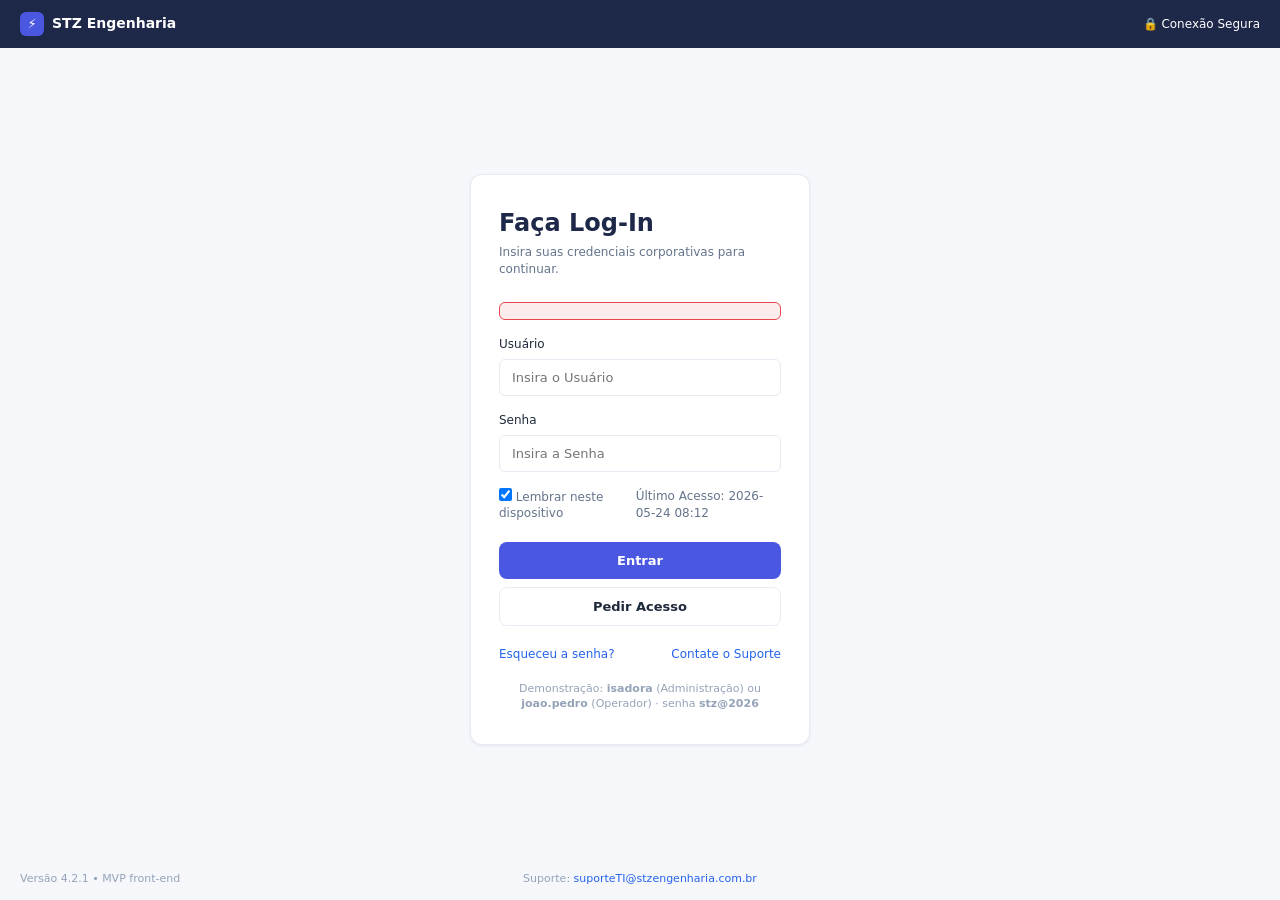
==== index.html @ e4247a16 "Adding all files from STZ_Frontend, the first MVP" ====
<!DOCTYPE html>
<html lang="pt-BR">
<head>
<meta charset="utf-8">
<meta name="viewport" content="width=device-width, initial-scale=1">
<title>Login — STZ Engenharia</title>
<link rel="stylesheet" href="css/tokens.css">
<link rel="stylesheet" href="css/base.css">
<link rel="stylesheet" href="css/components.css">
<style>
  body.login-page { min-height: 100vh; display: flex; flex-direction: column; background: var(--color-canvas); }
  .login-top {
    height: 48px; background: var(--color-ink); color: #fff;
    display: flex; align-items: center; justify-content: space-between;
    padding: 0 20px; font-size: var(--text-label);
  }
  .login-top .marca { display: flex; align-items: center; gap: 8px; font-weight: 700; font-size: 14px; }
  .login-wrap { flex: 1; display: grid; place-items: center; padding: 32px 16px; }
  .login-card {
    width: 100%; max-width: 340px;
    background: var(--color-white);
    border: 1px solid var(--color-steel);
    border-radius: var(--radius-cards);
    box-shadow: var(--shadow-card);
    padding: 32px 28px;
  }
  .login-card h1 { font-size: 24px; margin-bottom: 4px; color: var(--color-ink); }
  .login-card .sub { font-size: var(--text-label); color: var(--color-slate); margin-bottom: 24px; }
  .login-card .btn { width: 100%; padding: 11px 16px; }
  .login-card .btn + .btn { margin-top: 8px; }
  .lembrar { display: flex; justify-content: space-between; align-items: center; gap: 12px; font-size: var(--text-label); color: var(--color-slate); margin-bottom: 20px; }
  .links { display: flex; justify-content: space-between; margin-top: 20px; font-size: var(--text-label); }
  #aviso { display: block; background: #fdecec; border: 1px solid var(--color-alert-red); color: var(--color-alert-red); font-size: var(--text-label); border-radius: var(--radius-inputs); padding: 8px 10px; margin-bottom: 16px; }
  .dica-demo { margin-top: 18px; font-size: 11px; color: var(--color-mist); text-align: center; }
  .login-foot { display: flex; justify-content: space-between; font-size: 11px; color: var(--color-mist); padding: 0 20px 14px; }
  .login-foot .centro { position: absolute; left: 50%; transform: translateX(-50%); }
</style>
</head>
<body class="login-page">
  <header class="login-top">
    <span class="marca"><span class="brand-mark">&#9889;</span>STZ Engenharia</span>
    <span>&#128274; Conexão Segura</span>
  </header>

  <main class="login-wrap">
    <form class="login-card" id="form-login" novalidate>
      <h1>Faça Log-In</h1>
      <p class="sub">Insira suas credenciais corporativas para continuar.</p>

      <p id="aviso" hidden></p>

      <label class="campo"><span>Usuário</span>
        <input id="usuario" name="usuario" type="text" placeholder="Insira o Usuário" autocomplete="username" required>
      </label>
      <label class="campo"><span>Senha</span>
        <input id="senha" name="senha" type="password" placeholder="Insira a Senha" autocomplete="current-password" required>
      </label>

      <div class="lembrar">
        <label><input type="checkbox" checked> Lembrar neste dispositivo</label>
        <span>Último Acesso: <span id="ultimo-acesso">2026-05-24 08:12</span></span>
      </div>

      <button class="btn btn-primary" type="submit">Entrar</button>
      <button class="btn btn-outline" type="button" onclick="STZ.toast('MVP: pedido de acesso previsto na Fase B.')">Pedir Acesso</button>

      <div class="links">
        <a href="#" onclick="STZ.toast('MVP: recuperação de senha prevista na Fase B.'); return false;">Esqueceu a senha?</a>
        <a href="mailto:suporte@stzengenharia.com.br">Contate o Suporte</a>
      </div>

      <p class="dica-demo">Demonstração: <strong>isadora</strong> (Administração) ou <strong>joao.pedro</strong> (Operador) · senha <strong>stz@2026</strong></p>
    </form>
  </main>

  <footer class="login-foot">
    <span>Versão 4.2.1 • MVP front-end</span>
    <span class="centro">Suporte: <a href="mailto:suporte@stzengenharia.com.br">suporteTI@stzengenharia.com.br</a></span>
    <span></span>
  </footer>

  <script src="js/data.js"></script>
  <script src="js/logica.js"></script>
  <script src="js/app.js"></script>
  <script>STZ.boot('login', 'login');</script>
</body>
</html>
---- css/tokens.css ----
/* Copia literal do bloco :root de STZ_style.md — nao alterar valores. */
:root {
  /* Colors */
  --color-canvas: #f5f7fb;
  --color-white: #ffffff;
  --color-ink: #1e2849;
  --color-midnight: #10162e;
  --color-steel: #e7ebf3;
  --color-slate: #64748b;
  --color-graphite: #1e293b;
  --color-mist: #94a3b8;
  --color-indigo: #4a57e0;
  --color-link: #2563eb;
  --color-emerald: #22b573;
  --color-alert-red: #e5484d;
  --color-amber: #f59e0b;
  --color-periwinkle: #7c8cff;
  --color-teal: #14b8c4;

  /* Typography — Font Family */
  --font-inter: 'Inter', ui-sans-serif, system-ui, -apple-system, BlinkMacSystemFont, "Segoe UI", Roboto, sans-serif;

  /* Typography — Scale */
  --text-eyebrow: 11px;
  --leading-eyebrow: 1.2;
  --tracking-eyebrow: 0.06em;
  --text-label: 12px;
  --leading-label: 1.3;
  --text-body: 13px;
  --leading-body: 1.4;
  --text-body-strong: 13px;
  --leading-body-strong: 1.4;
  --text-card-title: 14px;
  --leading-card-title: 1.2;
  --tracking-card-title: 0.06em;
  --text-page-title: 18px;
  --leading-page-title: 1.2;
  --text-stat: 28px;
  --leading-stat: 1.1;
  --text-stat-xl: 32px;
  --leading-stat-xl: 1.1;

  /* Typography — Weights */
  --font-weight-regular: 400;
  --font-weight-medium: 500;
  --font-weight-semibold: 600;
  --font-weight-bold: 700;

  /* Spacing */
  --spacing-4: 4px;
  --spacing-8: 8px;
  --spacing-12: 12px;
  --spacing-16: 16px;
  --spacing-20: 20px;
  --spacing-24: 24px;
  --spacing-32: 32px;
  --spacing-40: 40px;
  --spacing-48: 48px;

  /* Layout */
  --sidebar-width: 220px;
  --topbar-height: 56px;
  --card-gap: 16px;
  --card-padding: 16px;
  --element-gap: 8px;

  /* Border Radius */
  --radius-inputs: 6px;
  --radius-buttons: 8px;
  --radius-menu-items: 8px;
  --radius-cards: 12px;
  --radius-card-headers: 12px 12px 0 0;
  --radius-pills: 9999px;
  --radius-avatars: 9999px;

  /* Shadows */
  --shadow-card: 0 1px 3px rgb(16 24 40 / 0.08);
  --shadow-raised: 0 4px 12px rgb(16 24 40 / 0.12);

  /* Surfaces */
  --surface-canvas: #f5f7fb;
  --surface-card-white: #ffffff;
  --surface-ink-panel: #1e2849;
  --surface-midnight: #10162e;
}
---- css/base.css ----
/* Reset e shell ------------------------------------------------------- */
* { box-sizing: border-box; margin: 0; padding: 0; }

body {
  font-family: var(--font-inter);
  font-size: var(--text-body);
  line-height: var(--leading-body);
  color: var(--color-graphite);
  background: var(--color-canvas);
}

a { color: var(--color-link); text-decoration: none; }
a:hover { text-decoration: underline; }
button { font-family: inherit; cursor: pointer; border: none; background: none; color: inherit; }
input, select { font-family: inherit; }
h1, h2, h3 { color: var(--color-ink); }

.topbar {
  height: var(--topbar-height);
  background: var(--color-white);
  border-bottom: 1px solid var(--color-steel);
  display: flex;
  align-items: center;
  gap: var(--spacing-16);
  padding: 0 var(--spacing-16);
  position: sticky;
  top: 0;
  z-index: 10;
}

.brand { display: flex; align-items: center; gap: 8px; font-size: 14px; font-weight: 700; color: var(--color-ink); }
.brand-mark {
  width: 24px; height: 24px; border-radius: 6px;
  background: var(--color-indigo); color: #fff;
  display: grid; place-items: center; font-size: 13px;
}

.topbar-right { margin-left: auto; display: flex; align-items: center; gap: var(--spacing-12); }
.usuario-chip { display: flex; align-items: center; gap: 8px; font-size: var(--text-label); font-weight: 500; color: var(--color-graphite); }
.avatar {
  width: 28px; height: 28px; border-radius: var(--radius-avatars);
  background: var(--color-ink); color: #fff;
  display: grid; place-items: center; font-size: 11px; font-weight: 600;
}

.shell { display: flex; min-height: calc(100vh - var(--topbar-height)); }

.sidebar {
  width: var(--sidebar-width);
  flex-shrink: 0;
  background: var(--color-white);
  border-right: 1px solid var(--color-steel);
  padding: var(--spacing-16) var(--spacing-12);
}

.sidebar .eyebrow {
  font-size: var(--text-eyebrow);
  font-weight: 600;
  letter-spacing: var(--tracking-eyebrow);
  text-transform: uppercase;
  color: var(--color-mist);
  margin-bottom: var(--spacing-8);
  padding: 0 12px;
}

.nav-item {
  display: flex; align-items: center; gap: 10px;
  padding: 8px 12px;
  border-radius: var(--radius-menu-items);
  font-size: 13px; font-weight: 500;
  color: var(--color-slate);
  margin-bottom: 4px;
}
.nav-item:hover { background: var(--color-canvas); color: var(--color-ink); text-decoration: none; }
.nav-item.ativo { background: var(--color-canvas); color: var(--color-ink); }
.nav-item svg { flex-shrink: 0; }

.workspace { flex: 1; min-width: 0; padding: var(--spacing-20) var(--spacing-24) var(--spacing-48); }

.page-head { display: flex; align-items: center; gap: 12px; margin-bottom: var(--spacing-16); flex-wrap: wrap; }
.page-title { font-size: var(--text-page-title); line-height: var(--leading-page-title); font-weight: 700; }

.stack > * + * { margin-top: var(--card-gap); }

.filtros { display: flex; align-items: center; gap: var(--spacing-16); margin-bottom: var(--spacing-16); flex-wrap: wrap; }
.filtros label { display: flex; align-items: center; gap: 8px; font-size: var(--text-label); font-weight: 500; color: var(--color-graphite); }

.grid-2 { display: grid; grid-template-columns: repeat(2, 1fr); gap: var(--card-gap); }
.grid-3 { display: grid; grid-template-columns: repeat(3, 1fr); gap: var(--card-gap); }
.grid-4 { display: grid; grid-template-columns: repeat(4, 1fr); gap: var(--card-gap); }

.nota { font-size: var(--text-label); color: var(--color-slate); }
.vazio { font-size: var(--text-label); color: var(--color-slate); padding: var(--spacing-16) 0; text-align: center; }

@media (max-width: 1100px) { .grid-4 { grid-template-columns: repeat(2, 1fr); } .grid-3 { grid-template-columns: repeat(2, 1fr); } }
@media (max-width: 900px) {
  .sidebar { display: none; }
  .grid-2, .grid-3, .grid-4 { grid-template-columns: 1fr; }
}
---- css/components.css ----
/* Card + header invertido (assinatura visual) ------------------------- */
.card {
  background: var(--color-white);
  border: 1px solid var(--color-steel);
  border-radius: var(--radius-cards);
  box-shadow: var(--shadow-card);
  overflow: hidden;
}
.card-header {
  background: var(--color-ink);
  color: var(--color-white);
  padding: 10px var(--spacing-16);
  border-radius: var(--radius-card-headers);
  font-size: var(--text-card-title);
  line-height: var(--leading-card-title);
  font-weight: 700;
  text-transform: uppercase;
  letter-spacing: var(--tracking-card-title);
  display: flex;
  justify-content: space-between;
  align-items: center;
  gap: 12px;
}
.card-header .acao {
  font-size: var(--text-label);
  font-weight: 500;
  letter-spacing: 0;
  text-transform: none;
  color: var(--color-periwinkle);
}
.card-body { padding: var(--card-padding); }

/* KPI stat card -------------------------------------------------------- */
.kpi {
  background: var(--color-white);
  border: 1px solid var(--color-steel);
  border-radius: var(--radius-cards);
  box-shadow: var(--shadow-card);
  padding: var(--spacing-16);
  text-align: center;
}
.kpi .label { font-size: var(--text-label); font-weight: 500; color: var(--color-slate); }
.kpi .stat {
  font-size: var(--text-stat);
  line-height: var(--leading-stat);
  font-weight: 700;
  color: var(--color-graphite);
  font-feature-settings: "tnum";
  margin-top: 4px;
}
.kpi .stat.pos { color: var(--color-emerald); }
.kpi .stat.neg { color: var(--color-alert-red); }
.kpi .bar { height: 4px; background: var(--color-steel); border-radius: var(--radius-pills); margin-top: 8px; overflow: hidden; }
.kpi .bar i { display: block; height: 100%; background: var(--color-emerald); }

/* Pills de status ------------------------------------------------------ */
.pill {
  display: inline-flex; align-items: center; gap: 6px;
  border-radius: var(--radius-pills);
  padding: 4px 10px;
  font-size: var(--text-eyebrow);
  font-weight: 600;
}
.pill-on { background: var(--color-emerald); color: #fff; }
.pill-warn { background: var(--color-amber); color: #fff; }
.pill-off { background: var(--color-canvas); border: 1px solid var(--color-steel); color: var(--color-slate); }

/* Botões --------------------------------------------------------------- */
.btn {
  display: inline-flex; align-items: center; justify-content: center; gap: 6px;
  border-radius: var(--radius-buttons);
  padding: 8px 16px;
  font-size: var(--text-body);
  font-weight: 600;
}
.btn-primary { background: var(--color-indigo); color: #fff; }
.btn-outline { background: #fff; border: 1px solid var(--color-steel); color: var(--color-graphite); }
.btn-outline:hover { border-color: var(--color-graphite); }
.btn-success { background: var(--color-emerald); color: #fff; }
.btn-danger { background: var(--color-alert-red); color: #fff; }
.btn:disabled { opacity: 0.45; cursor: not-allowed; }

/* Banner critico (so para condicao que para o fluxo) ------------------- */
.banner-critico {
  display: flex; align-items: center; gap: 12px; flex-wrap: wrap;
  background: linear-gradient(90deg, var(--color-amber), var(--color-alert-red));
  color: var(--color-white);
  border-radius: var(--radius-cards);
  padding: 12px 16px;
}
.banner-critico .eyebrow { font-size: var(--text-label); font-weight: 700; text-transform: uppercase; letter-spacing: var(--tracking-eyebrow); display: block; }
.banner-critico .texto { font-size: var(--text-label); font-weight: 400; }
.banner-critico .btn-outline { margin-left: auto; }

/* Tabela --------------------------------------------------------------- */
.tabela { width: 100%; border-collapse: collapse; }
.tabela th {
  font-size: var(--text-eyebrow);
  font-weight: 500;
  text-transform: uppercase;
  color: var(--color-slate);
  text-align: left;
  padding: 8px 12px;
}
.tabela td { font-size: var(--text-label); padding: 10px 12px; border-top: 1px solid var(--color-steel); }
.tabela .num { text-align: right; font-variant-numeric: tabular-nums; }

/* Toggle de permissao -------------------------------------------------- */
.toggle-row {
  display: flex; align-items: center; justify-content: space-between; gap: 12px;
  background: var(--color-white);
  border: 1px solid var(--color-steel);
  border-radius: var(--radius-pills);
  padding: 8px 12px;
  font-size: var(--text-label);
  margin-bottom: 8px;
}
.switch {
  width: 32px; height: 18px; flex-shrink: 0;
  border-radius: var(--radius-pills);
  background: var(--color-steel);
  position: relative;
  transition: background 0.15s;
}
.switch::after {
  content: ""; position: absolute; top: 2px; left: 2px;
  width: 14px; height: 14px; border-radius: 50%;
  background: #fff;
  transition: left 0.15s;
}
.switch.on { background: var(--color-indigo); }
.switch.on::after { left: 16px; }

/* Select ---------------------------------------------------------------- */
.select {
  background: #fff;
  border: 1px solid var(--color-steel);
  border-radius: var(--radius-inputs);
  font-size: var(--text-label);
  font-weight: 500;
  color: var(--color-graphite);
  padding: 8px 12px;
}

/* Campos de formulario -------------------------------------------------- */
.campo { display: block; margin-bottom: var(--spacing-16); }
.campo span { display: block; font-size: var(--text-label); font-weight: 500; color: var(--color-graphite); margin-bottom: 6px; }
.campo input {
  width: 100%;
  border: 1px solid var(--color-steel);
  border-radius: var(--radius-inputs);
  padding: 10px 12px;
  font-size: var(--text-body);
  background: var(--color-white);
}
.campo input:focus { outline: 2px solid var(--color-indigo); outline-offset: 1px; }

/* Sticky footer --------------------------------------------------------- */
.sticky-footer {
  position: sticky; bottom: 0; z-index: 5;
  background: var(--color-white);
  border-top: 1px solid var(--color-steel);
  box-shadow: var(--shadow-raised);
  display: flex; align-items: center; gap: 12px;
  padding: 12px var(--spacing-16);
  margin: var(--spacing-24) calc(-1 * var(--spacing-24)) calc(-1 * var(--spacing-48));
}
.sticky-footer .dica { flex: 1; font-size: var(--text-label); color: var(--color-slate); }

/* Barras (grafico de barras CSS) --------------------------------------- */
.barras { display: flex; align-items: flex-end; gap: 10px; height: 150px; }
.barras .col { flex: 1; display: flex; flex-direction: column; align-items: center; gap: 4px; height: 100%; justify-content: flex-end; }
.barras .barra { width: 100%; background: var(--color-periwinkle); border-radius: 4px 4px 0 0; min-height: 2px; }
.barras .barra.amber { background: var(--color-amber); }
.barras .rot { font-size: 10px; color: var(--color-mist); white-space: nowrap; }

/* Grafico de linha ------------------------------------------------------ */
.chart svg { display: block; width: 100%; height: auto; }

/* Donut ----------------------------------------------------------------- */
.donut { width: 150px; height: 150px; border-radius: 50%; flex-shrink: 0; }
.legenda { list-style: none; font-size: var(--text-label); display: grid; gap: 6px; }
.legenda li { display: flex; align-items: center; gap: 8px; }
.legenda .quad { width: 10px; height: 10px; border-radius: 3px; }

/* Equipe / maquinas ----------------------------------------------------- */
.linha-pessoa { display: flex; align-items: center; gap: 12px; padding: 8px 0; }
.linha-pessoa .nome { font-size: var(--text-body-strong); font-weight: 600; min-width: 140px; }
.progresso { flex: 1; height: 8px; background: var(--color-steel); border-radius: var(--radius-pills); overflow: hidden; }
.progresso i { display: block; height: 100%; background: var(--color-periwinkle); }
.chip-maq {
  display: flex; align-items: center; justify-content: space-between; gap: 12px;
  border: 1px solid var(--color-steel);
  border-radius: var(--radius-menu-items);
  padding: 10px 12px;
  font-size: var(--text-body);
  margin-bottom: 8px;
}
.chip-maq .det { font-size: var(--text-label); color: var(--color-slate); }

/* Toast ----------------------------------------------------------------- */
.toast {
  position: fixed; left: 50%; bottom: 24px; transform: translateX(-50%);
  background: var(--color-ink); color: #fff;
  border-radius: var(--radius-buttons);
  padding: 10px 16px;
  font-size: var(--text-body);
  box-shadow: var(--shadow-raised);
  z-index: 100;
  opacity: 0;
  transition: opacity 0.2s;
  pointer-events: none;
  max-width: 90vw;
}
.toast.show { opacity: 1; }
.toast.ok { background: var(--color-emerald); }
.toast.erro { background: var(--color-alert-red); }
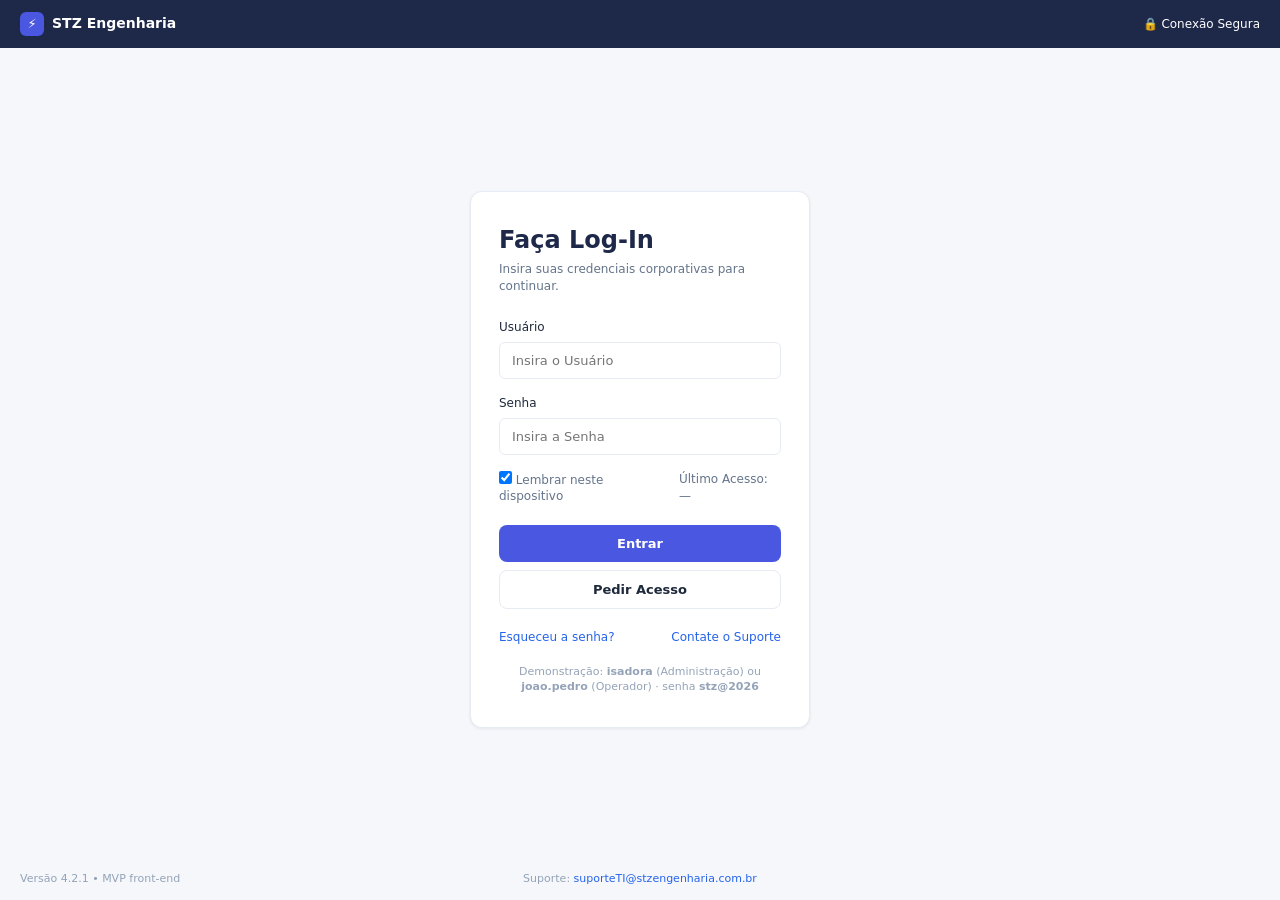
==== commit 285e06cc: "Refatoração e correção do frontend estático" ====
--- a/index.html
+++ b/index.html
@@ -30,7 +30,7 @@
   .login-card .btn + .btn { margin-top: 8px; }
   .lembrar { display: flex; justify-content: space-between; align-items: center; gap: 12px; font-size: var(--text-label); color: var(--color-slate); margin-bottom: 20px; }
   .links { display: flex; justify-content: space-between; margin-top: 20px; font-size: var(--text-label); }
-  #aviso { display: block; background: #fdecec; border: 1px solid var(--color-alert-red); color: var(--color-alert-red); font-size: var(--text-label); border-radius: var(--radius-inputs); padding: 8px 10px; margin-bottom: 16px; }
+  #aviso { display: block; background: var(--color-white); border: 1px solid var(--color-alert-red); color: var(--color-alert-red); font-size: var(--text-label); border-radius: var(--radius-inputs); padding: 8px 10px; margin-bottom: 16px; }
   .dica-demo { margin-top: 18px; font-size: 11px; color: var(--color-mist); text-align: center; }
   .login-foot { display: flex; justify-content: space-between; font-size: 11px; color: var(--color-mist); padding: 0 20px 14px; }
   .login-foot .centro { position: absolute; left: 50%; transform: translateX(-50%); }
@@ -58,7 +58,7 @@
 
       <div class="lembrar">
         <label><input type="checkbox" checked> Lembrar neste dispositivo</label>
-        <span>Último Acesso: <span id="ultimo-acesso">2026-05-24 08:12</span></span>
+        <span>Último Acesso: <span id="ultimo-acesso">—</span></span>
       </div>
 
       <button class="btn btn-primary" type="submit">Entrar</button>
--- a/css/base.css
+++ b/css/base.css
@@ -1,5 +1,8 @@
 /* Reset e shell ------------------------------------------------------- */
 * { box-sizing: border-box; margin: 0; padding: 0; }
+
+/* força o atributo [hidden] sobre qualquer display autoral (banner crítico, aviso etc.) */
+[hidden] { display: none !important; }
 
 body {
   font-family: var(--font-inter);
@@ -92,8 +95,19 @@
 .nota { font-size: var(--text-label); color: var(--color-slate); }
 .vazio { font-size: var(--text-label); color: var(--color-slate); padding: var(--spacing-16) 0; text-align: center; }
 
+/* hamburguer do menu gaveta (Etapa 4): oculto no desktop, visível ≤900px.
+   ANTES do @media — mesma especificidade, a ordem decide quem vence. */
+.btn-menu { display: none; background: none; border: 0; padding: 6px; margin-left: -6px; cursor: pointer; color: var(--color-ink); }
+
 @media (max-width: 1100px) { .grid-4 { grid-template-columns: repeat(2, 1fr); } .grid-3 { grid-template-columns: repeat(2, 1fr); } }
 @media (max-width: 900px) {
-  .sidebar { display: none; }
   .grid-2, .grid-3, .grid-4 { grid-template-columns: 1fr; }
+  /* Menu mobile (Etapa 4): sidebar vira gaveta; hamburguer no topbar abre/fecha */
+  .sidebar {
+    position: fixed; top: var(--topbar-height); left: 0; bottom: 0; z-index: 40;
+    transform: translateX(-100%); transition: transform 0.2s ease;
+  }
+  .sidebar.aberta { transform: none; box-shadow: var(--shadow-card); }
+  .btn-menu { display: inline-flex; }
 }
+.backdrop { position: fixed; inset: var(--topbar-height) 0 0 0; z-index: 30; background: rgba(2, 6, 23, 0.45); border: 0; padding: 0; }
--- a/css/components.css
+++ b/css/components.css
@@ -102,6 +102,9 @@
   text-align: left;
   padding: 8px 12px;
 }
+/* tabelas grandes rolam dentro do card em telas estreitas (Etapa 4 — RNF08) */
+.card-body { overflow-x: auto; }
+
 .tabela td { font-size: var(--text-label); padding: 10px 12px; border-top: 1px solid var(--color-steel); }
 .tabela .num { text-align: right; font-variant-numeric: tabular-nums; }
 
@@ -115,6 +118,8 @@
   font-size: var(--text-label);
   margin-bottom: 8px;
 }
+/* linha inteira clicável nas permissões (Etapa 4 — alvo de toque maior) */
+#modulos .toggle-row { cursor: pointer; }
 .switch {
   width: 32px; height: 18px; flex-shrink: 0;
   border-radius: var(--radius-pills);
@@ -178,7 +183,9 @@
 .chart svg { display: block; width: 100%; height: auto; }
 
 /* Donut ----------------------------------------------------------------- */
-.donut { width: 150px; height: 150px; border-radius: 50%; flex-shrink: 0; }
+.donut { width: 150px; height: 150px; border-radius: 50%; flex-shrink: 0; position: relative; }
+/* furo central (Etapa 4): o guia pede donut, não pizza */
+.donut::after { content: ''; position: absolute; inset: 22%; border-radius: 50%; background: var(--color-white); }
 .legenda { list-style: none; font-size: var(--text-label); display: grid; gap: 6px; }
 .legenda li { display: flex; align-items: center; gap: 8px; }
 .legenda .quad { width: 10px; height: 10px; border-radius: 3px; }
